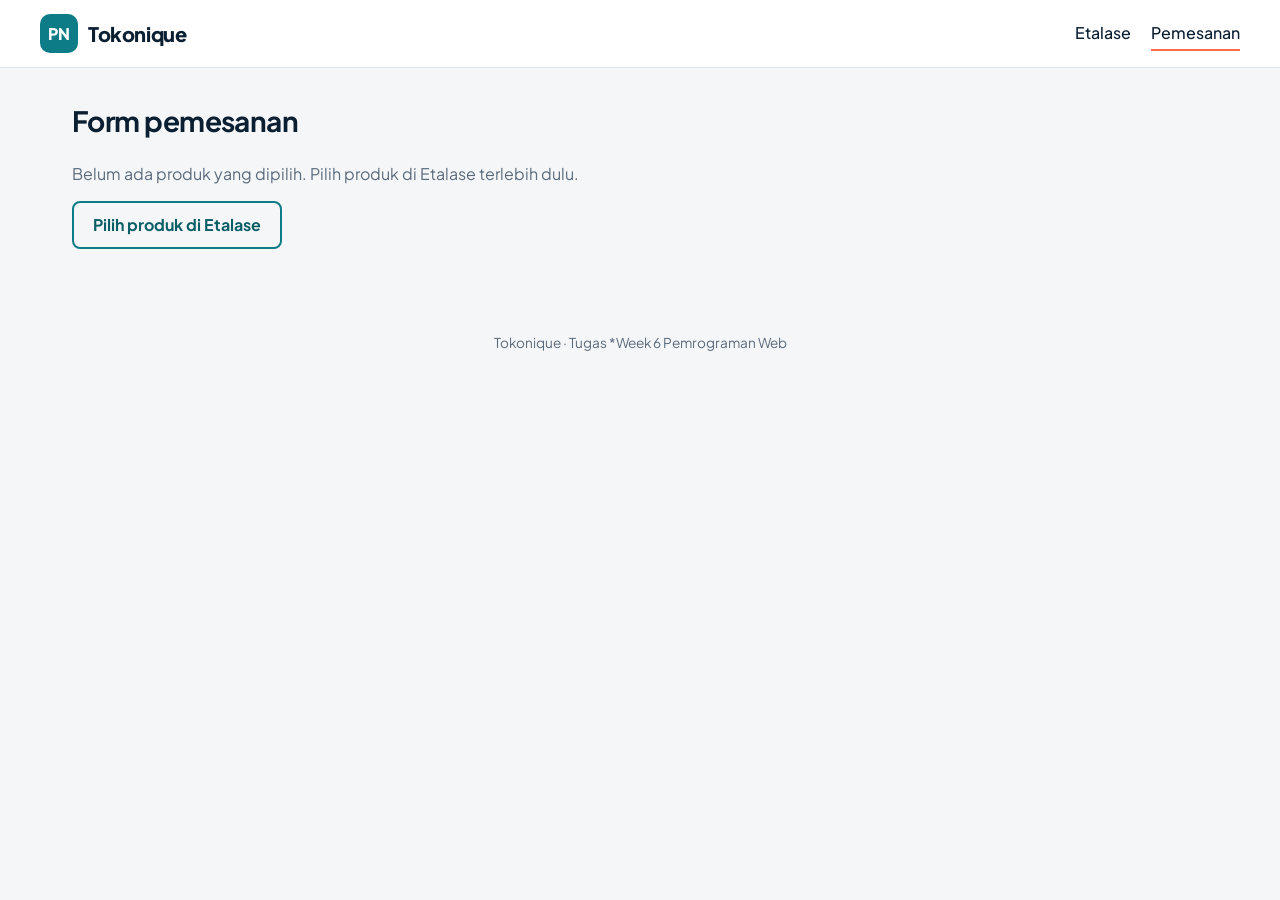
==== public/form.html @ 0fe892fc "first commit" ====
<!DOCTYPE html>
<html lang="id">
<head>
  <meta charset="UTF-8">
  <meta name="viewport" content="width=device-width, initial-scale=1">
  <title>Pemesanan – Tokonique</title>
  <link rel="preconnect" href="https://fonts.googleapis.com">
  <link rel="preconnect" href="https://fonts.gstatic.com" crossorigin>
  <link href="https://fonts.googleapis.com/css2?family=Plus+Jakarta+Sans:wght@400;500;700;800&display=swap" rel="stylesheet">
  <link rel="stylesheet" href="css/index.css">
  <link rel="stylesheet" href="css/form.css">
</head>
<body>
  <header class="site-header">
    <a class="brand" href="index.html">
      <span class="brand-mark" aria-hidden="true">PN</span>
      <span class="brand-name">Tokonique</span>
    </a>
    <nav class="main-nav" aria-label="Navigasi utama">
      <a href="index.html">Etalase</a>
      <a href="form.html" aria-current="page">Pemesanan</a>
    </nav>
  </header>

  <main>
    <h2>Form pemesanan</h2>

    <p id="status-produk" class="status" role="status" aria-live="polite"></p>
    <button type="button" id="btn-ulang" class="btn btn-ghost" hidden>Coba muat ulang</button>
    <a id="link-etalase" class="btn btn-ghost" href="index.html" hidden>Pilih produk di Etalase</a>

    <div class="order-layout" id="area-pesan" hidden>
      <form id="form-pesan" novalidate>
        <fieldset>
          <legend>Data pemesan</legend>

          <div class="field">
            <label for="nama">Nama lengkap</label>
            <input type="text" id="nama" name="nama" autocomplete="name">
            <small class="error" id="err-nama" role="alert"></small>
          </div>

          <div class="field">
            <label for="telepon">No. HP / WhatsApp</label>
            <input type="tel" id="telepon" name="telepon" placeholder="081234567890" autocomplete="tel">
            <small class="error" id="err-telepon" role="alert"></small>
          </div>

          <div class="field">
            <label for="alamat">Alamat pengiriman</label>
            <textarea id="alamat" name="alamat" rows="3" autocomplete="street-address"></textarea>
            <small class="error" id="err-alamat" role="alert"></small>
          </div>
        </fieldset>

        <fieldset>
          <legend>Pesanan</legend>

         <div class="field">
            <label for="jumlah">Jumlah</label>
            <div class="stepper">
                <button type="button" class="step-btn" id="kurang" aria-label="Kurangi jumlah">−</button>
                <input type="number" id="jumlah" name="jumlah" value="1" min="1" inputmode="numeric" aria-describedby="err-jumlah">
                <button type="button" class="step-btn" id="tambah" aria-label="Tambah jumlah">+</button>
            </div>
            <small class="error" id="err-jumlah" role="alert"></small>
            </div>

          <div class="radio-group">
            <label class="radio">
              <input type="radio" name="kurir" value="reguler" checked>
              <span><strong>Reguler</strong> (2–4 hari) – Rp 15.000</span>
            </label>
            <label class="radio">
              <input type="radio" name="kurir" value="express">
              <span><strong>Express</strong> (1 hari) – Rp 30.000</span>
            </label>
          </div>

          <div class="field">
            <label for="catatan">Catatan untuk penjual (opsional)</label>
            <textarea id="catatan" name="catatan" rows="2" maxlength="100"></textarea>
            <small class="counter" id="hitung-catatan">0 / 100 karakter</small>
          </div>
        </fieldset>

        <div class="field check">
          <input type="checkbox" id="setuju" name="setuju">
          <label for="setuju">Data dan pesanan sudah benar</label>
          <small class="error" id="err-setuju" role="alert"></small>
        </div>

        <div class="actions">
          <button type="submit" class="btn btn-lg">Buat pesanan</button>
          <button type="reset" class="btn btn-ghost">Kosongkan form</button>
        </div>
      </form>

      <aside class="summary" aria-live="polite">
        <div id="produk-dipilih"></div>
        <div id="ringkasan"></div>
      </aside>
    </div>

    <section id="konfirmasi" class="confirm" aria-live="polite" hidden></section>
  </main>

  <footer class="site-footer">
    <p>Tokonique · Tugas *Week 6 Pemrograman Web</p>
  </footer>

  <script src="js/form.js"></script>
</body>
</html>
---- public/css/index.css ----
:root {
  --ink: #0b1f33;
  --brand: #0e7c86;
  --brand-dark: #0a5e66;
  --coral: #ff6b4a;
  --bg: #f4f6f8;
  --surface: #ffffff;
  --line: #dde3ea;
  --muted: #5b6b7c;
  --danger: #c62839;
  --ok: #1d7a4d;
  --radius: 12px;
}

* { box-sizing: border-box; }
[hidden] { display: none !important; }

body {
  margin: 0;
  font-family: "Plus Jakarta Sans", system-ui, -apple-system, "Segoe UI", sans-serif;
  background: var(--bg);
  color: var(--ink);
  line-height: 1.5;
}

.sr-only {
  position: absolute; width: 1px; height: 1px; overflow: hidden;
  clip: rect(0 0 0 0); white-space: nowrap;
}

/* ---------- Header ---------- */
.site-header {
  display: flex; align-items: center; justify-content: space-between; gap: 1rem;
  padding: .9rem clamp(1rem, 4vw, 2.5rem);
  background: var(--surface); border-bottom: 1px solid var(--line);
}
.brand { display: flex; align-items: center; gap: .6rem; text-decoration: none; color: var(--ink); }
.brand-mark {
  display: grid; place-items: center; width: 2.4rem; height: 2.4rem;
  background: var(--brand); color: #fff; font-weight: 800; border-radius: 10px;
}
.brand-name { font-weight: 800; font-size: 1.25rem; letter-spacing: -.02em; }
.main-nav { display: flex; gap: 1.25rem; }
.main-nav a {
  color: var(--ink); text-decoration: none; font-weight: 500;
  padding: .25rem 0; border-bottom: 2px solid transparent;
}
.main-nav a:hover, .main-nav a[aria-current="page"] { border-bottom-color: var(--coral); }

/* ---------- Layout & elemen dasar ---------- */
main { max-width: 1200px; margin: 0 auto; padding: 2rem clamp(1rem, 4vw, 2rem) 3rem; }
main h2 { margin: 0 0 1.25rem; font-size: 1.75rem; letter-spacing: -.02em; }

input, select, textarea {
  width: 100%; font: inherit; color: var(--ink);
  padding: .65rem .8rem; background: #fff;
  border: 1.5px solid var(--line); border-radius: 8px;
}
input:focus-visible, select:focus-visible, textarea:focus-visible,
.btn:focus-visible, .chip:focus-visible {
  outline: 3px solid #7fd6dd; outline-offset: 2px; border-color: var(--brand);
}

.btn {
  display: inline-block; text-align: center; text-decoration: none;
  font: inherit; font-weight: 700; cursor: pointer;
  padding: .65rem 1.2rem; border-radius: 8px;
  border: 2px solid var(--brand); background: var(--brand); color: #fff;
}
.btn:hover:not(:disabled) { background: var(--brand-dark); border-color: var(--brand-dark); }
.btn:disabled { opacity: .5; cursor: not-allowed; }
.btn-ghost { background: transparent; color: var(--brand-dark); }
.btn-ghost:hover:not(:disabled) { background: #e3f4f5; color: var(--brand-dark); }
.btn-lg { padding: .8rem 1.6rem; }

/* ---------- Etalase ---------- */
.search { display: block; max-width: 480px; }
input[type="search"] { border-radius: 999px; padding-inline: 1.1rem; }

.chips { display: flex; gap: .5rem; overflow-x: auto; margin-top: 1rem; padding-bottom: .35rem; }
.chip {
  flex: none; font: inherit; font-size: .9rem; font-weight: 500; cursor: pointer;
  padding: .4rem .95rem; border-radius: 999px;
  border: 1.5px solid var(--line); background: var(--surface); color: var(--ink);
}
.chip[aria-pressed="true"] { background: var(--ink); border-color: var(--ink); color: #fff; }

.status { min-height: 1.5rem; margin: .9rem 0; color: var(--muted); }
.status.error-text { color: var(--danger); font-weight: 500; }

.spinner {
  display: inline-block; width: 1em; height: 1em; margin-right: .5em; vertical-align: -.15em;
  border: 2.5px solid var(--line); border-top-color: var(--brand); border-radius: 50%;
  animation: putar .8s linear infinite;
}
@keyframes putar { to { transform: rotate(360deg); } }

.product-grid {
  list-style: none; margin: 1rem 0 0; padding: 0;
  display: grid; gap: 1.1rem;
  grid-template-columns: repeat(auto-fill, minmax(210px, 1fr));
}
.product {
  display: flex; flex-direction: column; background: var(--surface);
  border: 1px solid var(--line); border-radius: var(--radius); overflow: hidden;
}
.thumb { position: relative; background: #eef2f5; aspect-ratio: 1; }
.thumb img { width: 100%; height: 100%; object-fit: contain; }
.badge {
  position: absolute; top: .6rem; left: .6rem; background: var(--coral); color: #fff;
  font-size: .75rem; font-weight: 800; padding: .15rem .55rem; border-radius: 6px;
}
.badge-habis { background: var(--ink); }
.product .info { padding: .85rem; display: grid; gap: .15rem; flex: 1; align-content: start; }
.product .name { margin: 0; font-size: 1rem; line-height: 1.3; }
.product .cat, .product .stok { margin: 0; font-size: .82rem; color: var(--muted); }
.product .price { margin: .2rem 0; font-weight: 800; font-size: 1.1rem; }
.product .btn { margin: 0 .85rem .85rem; }

.site-footer { text-align: center; padding: 2rem 1rem 2.5rem; color: var(--muted); font-size: .85rem; }
.site-footer p { margin: .2rem auto; max-width: 640px; }

@media (prefers-reduced-motion: reduce) { .spinner { animation: none; } }
---- public/css/form.css ----
/* Style khusus halaman pemesanan. Dimuat setelah index.css. */

.order-layout { display: grid; grid-template-columns: 1.3fr 1fr; gap: 2rem; align-items: start; }
@media (max-width: 860px) { .order-layout { grid-template-columns: 1fr; } }

#form-pesan, .summary, .confirm {
  background: var(--surface); border: 1px solid var(--line); border-radius: var(--radius);
  padding: clamp(1rem, 3vw, 1.75rem);
}
.confirm { max-width: 640px; }

fieldset { border: 0; padding: 0; margin: 0 0 1.5rem; }
legend { font-weight: 800; font-size: 1.05rem; margin-bottom: .75rem; padding: 0; }

.field { display: grid; gap: .3rem; margin-bottom: 1rem; }
.field label { font-weight: 500; font-size: .92rem; }
.field.check { grid-template-columns: auto 1fr; align-items: center; column-gap: .6rem; }
.field.check input { width: 1.2rem; height: 1.2rem; }
.field.check .error { grid-column: 1 / -1; }

.radio-group { display: grid; gap: .6rem; margin-bottom: 1rem; }
.radio {
  display: grid; grid-template-columns: auto 1fr; gap: .7rem; align-items: start;
  padding: .75rem .9rem; border: 1.5px solid var(--line); border-radius: 8px;
  cursor: pointer; font-size: .92rem;
}
.radio input { width: 1.1rem; height: 1.1rem; margin-top: .15rem; }
.radio:has(input:checked) { border-color: var(--brand); background: #effafa; }

.error { color: var(--danger); min-height: 1.1em; font-size: .84rem; }
.counter { color: var(--muted); font-size: .82rem; text-align: right; }
.counter.limit { color: var(--danger); font-weight: 700; }
.invalid { border-color: var(--danger) !important; background: #fff6f7; }
.valid { border-color: var(--ok); }
.actions { display: flex; gap: .75rem; flex-wrap: wrap; }

.summary h3 { margin: 0 0 .9rem; font-size: 1.1rem; }
.pilihan { display: grid; grid-template-columns: 84px 1fr; gap: .9rem; margin-bottom: 1.25rem; align-items: center; }
.pilihan img { width: 84px; height: 84px; object-fit: contain; background: #eef2f5; border-radius: 8px; }
.pilihan .nama-produk { font-weight: 700; line-height: 1.3; }
.pilihan .kecil { font-size: .85rem; color: var(--muted); }

.row { display: flex; justify-content: space-between; gap: 1rem; padding: .25rem 0; font-size: .92rem; }
.row.grand { font-size: 1.15rem; font-weight: 800; border-top: 1px solid var(--line); margin-top: .4rem; padding-top: .7rem; }

.sukses {
  background: #e5f5ec; color: var(--ok); border-left: 4px solid var(--ok);
  border-radius: 6px; padding: .7rem .9rem; font-weight: 700; margin: 0 0 1rem;
}
.konf-dl { margin: 1rem 0; display: grid; grid-template-columns: auto 1fr; gap: .4rem 1rem; font-size: .92rem; }
.konf-dl dt { color: var(--muted); }
.konf-dl dd { margin: 0; font-weight: 500; word-break: break-word; }

/* ---------- Stepper jumlah ---------- */
.stepper {
  display: inline-flex; align-items: stretch; width: fit-content;
  background: #fff; border: 1.5px solid var(--line); border-radius: 8px; overflow: hidden;
}
.stepper:focus-within { outline: 3px solid #7fd6dd; outline-offset: 2px; border-color: var(--brand); }
.stepper:has(.invalid) { border-color: var(--danger); background: #fff6f7; }

.stepper input {
  width: 3.5rem; padding: .55rem 0; border: 0; border-radius: 0;
  background: transparent; text-align: center; font-weight: 700;
  -moz-appearance: textfield; appearance: textfield;
}
.stepper input:focus-visible { outline: none; }
.stepper input::-webkit-outer-spin-button,
.stepper input::-webkit-inner-spin-button { -webkit-appearance: none; margin: 0; }

.step-btn {
  width: 2.5rem; border: 0; background: #effafa; color: var(--brand-dark);
  font: inherit; font-size: 1.25rem; font-weight: 700; cursor: pointer;
}
.step-btn:hover:not(:disabled) { background: var(--brand); color: #fff; }
.step-btn:disabled { opacity: .4; cursor: not-allowed; }
.step-btn:focus-visible { outline: 3px solid #7fd6dd; outline-offset: -3px; }
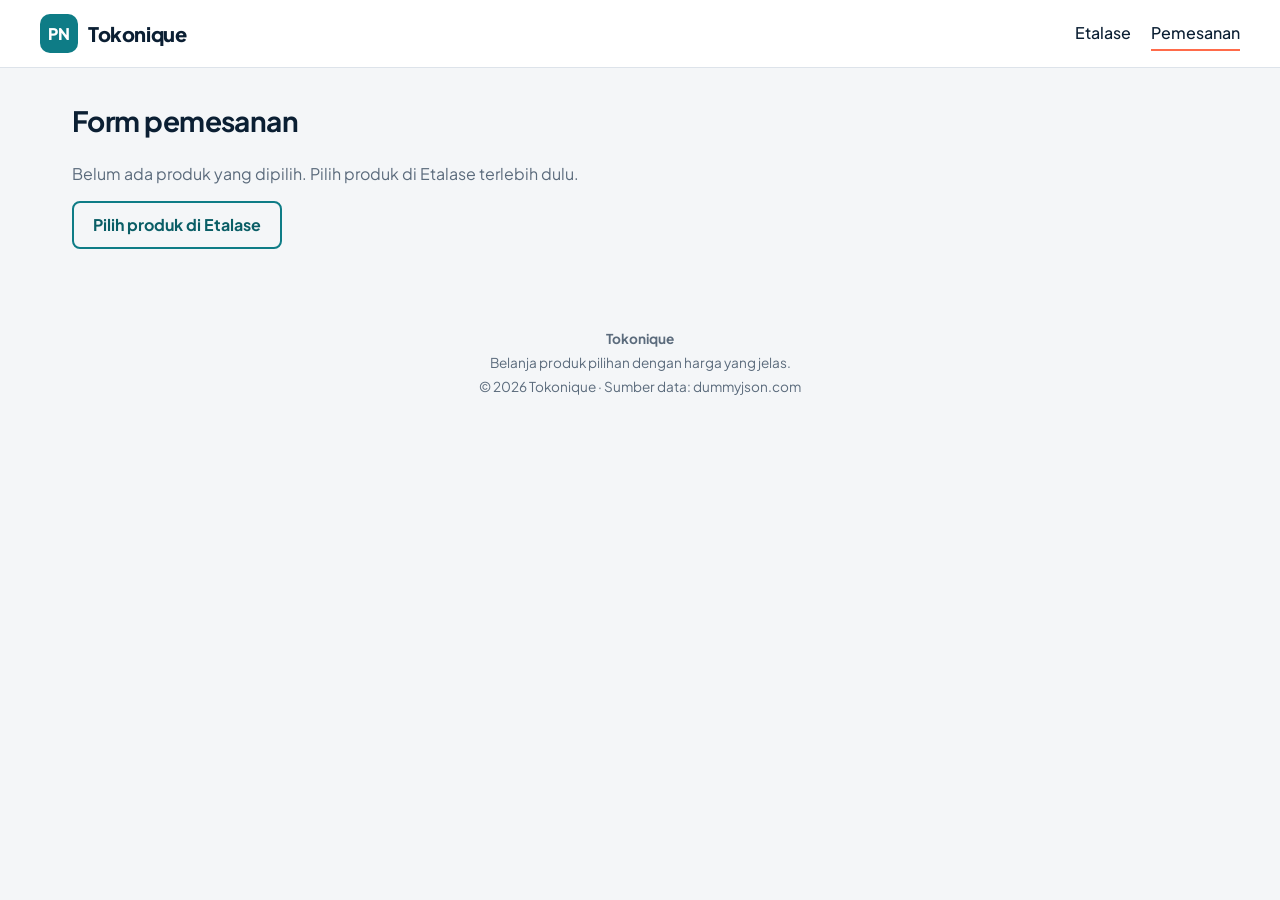
==== commit 920345df: "menrapikan bagian footer" ====
--- a/public/form.html
+++ b/public/form.html
@@ -106,7 +106,13 @@
   </main>
 
   <footer class="site-footer">
-    <p>Tokonique · Tugas *Week 6 Pemrograman Web</p>
+    <div class="footer-grid">
+      <div>
+        <strong class="footer-brand">Tokonique</strong>
+        <p>Belanja produk pilihan dengan harga yang jelas.</p>
+      </div>
+    </div>
+    <p class="footer-note">© 2026 Tokonique · Sumber data: dummyjson.com</p>
   </footer>
 
   <script src="js/form.js"></script>
